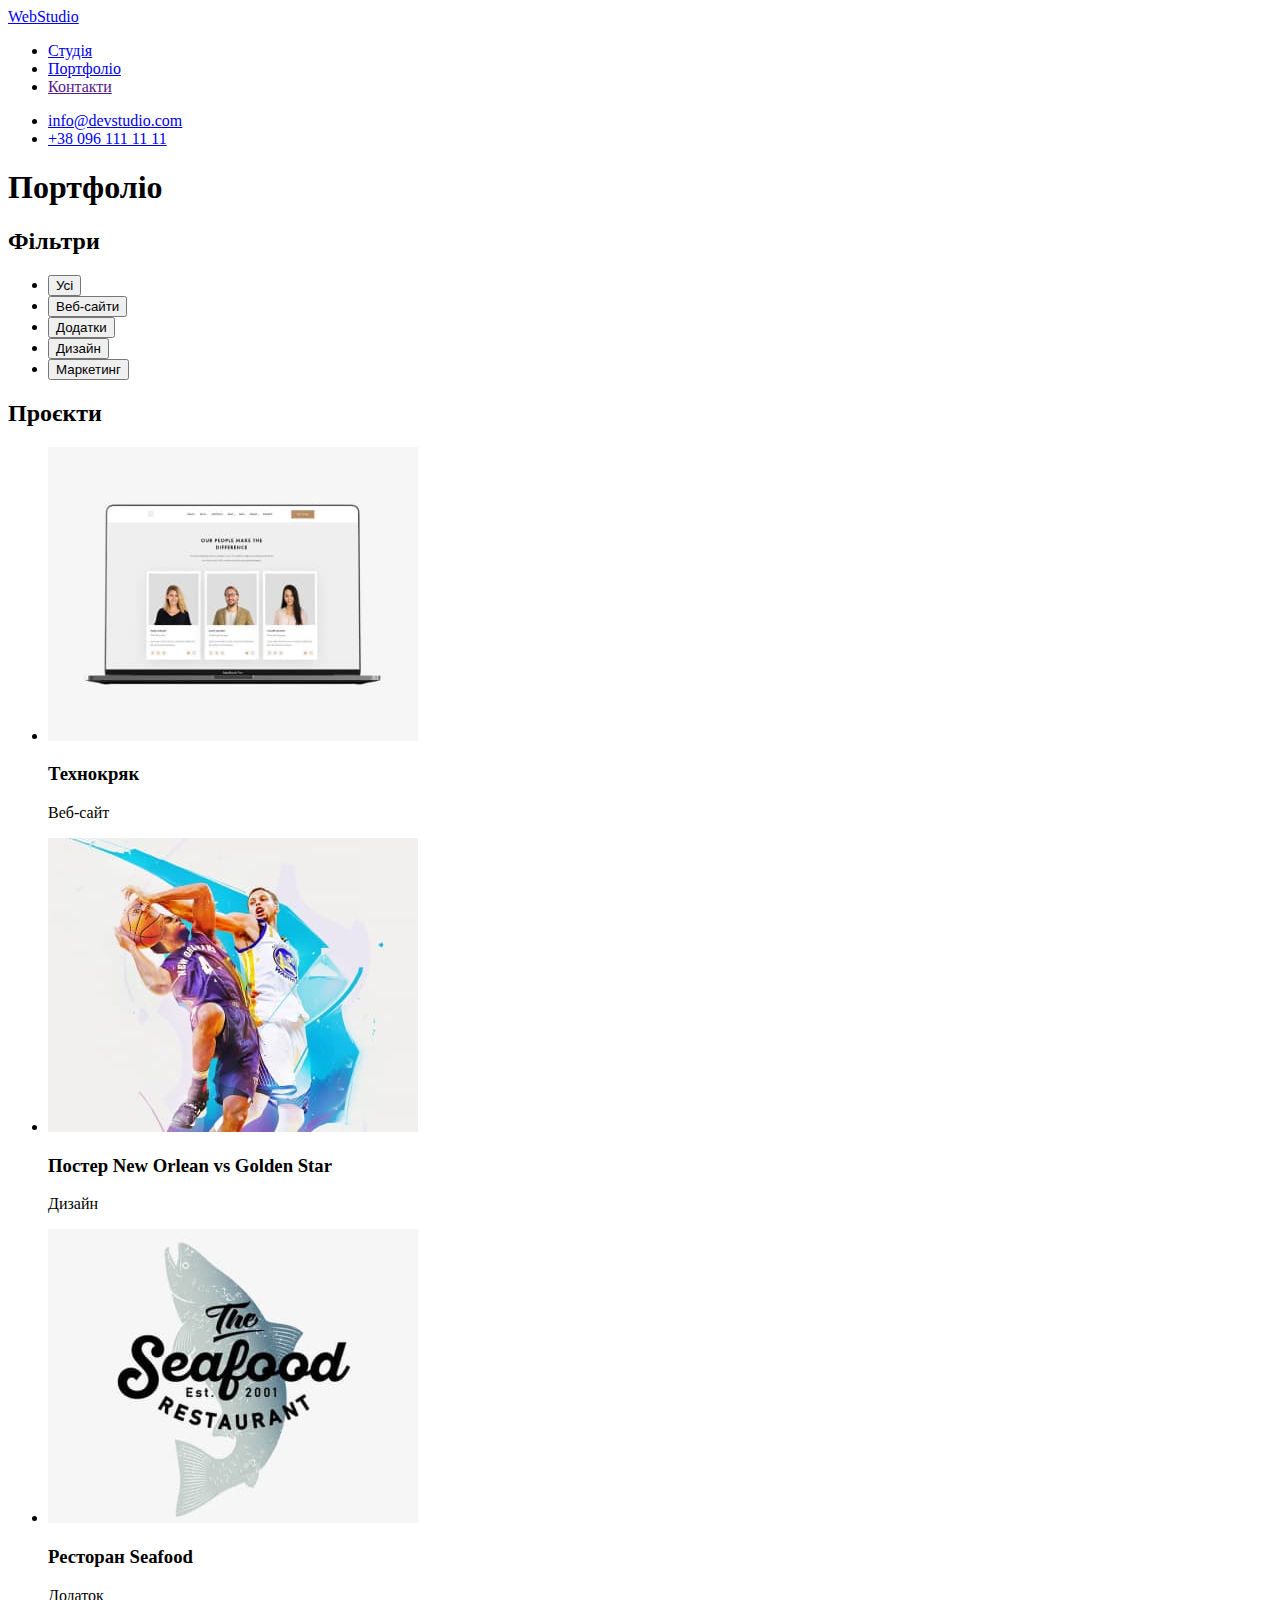
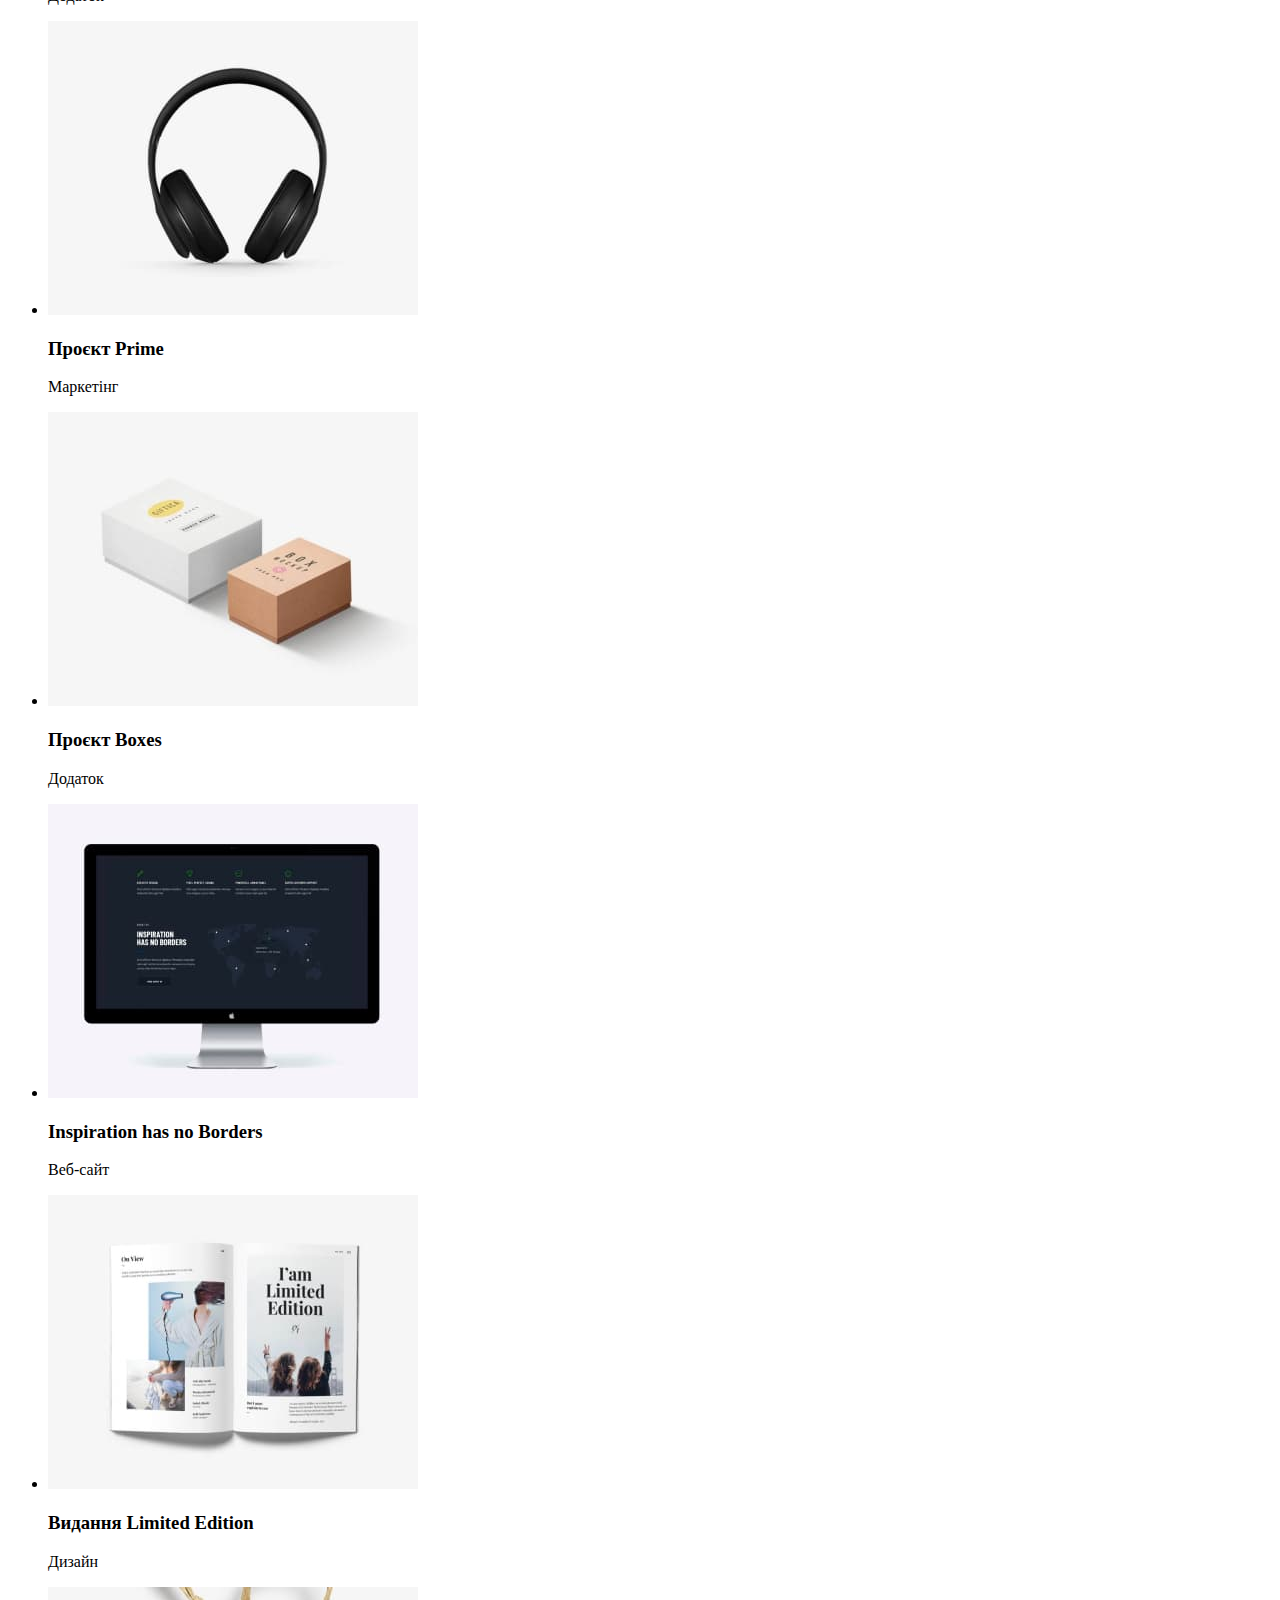
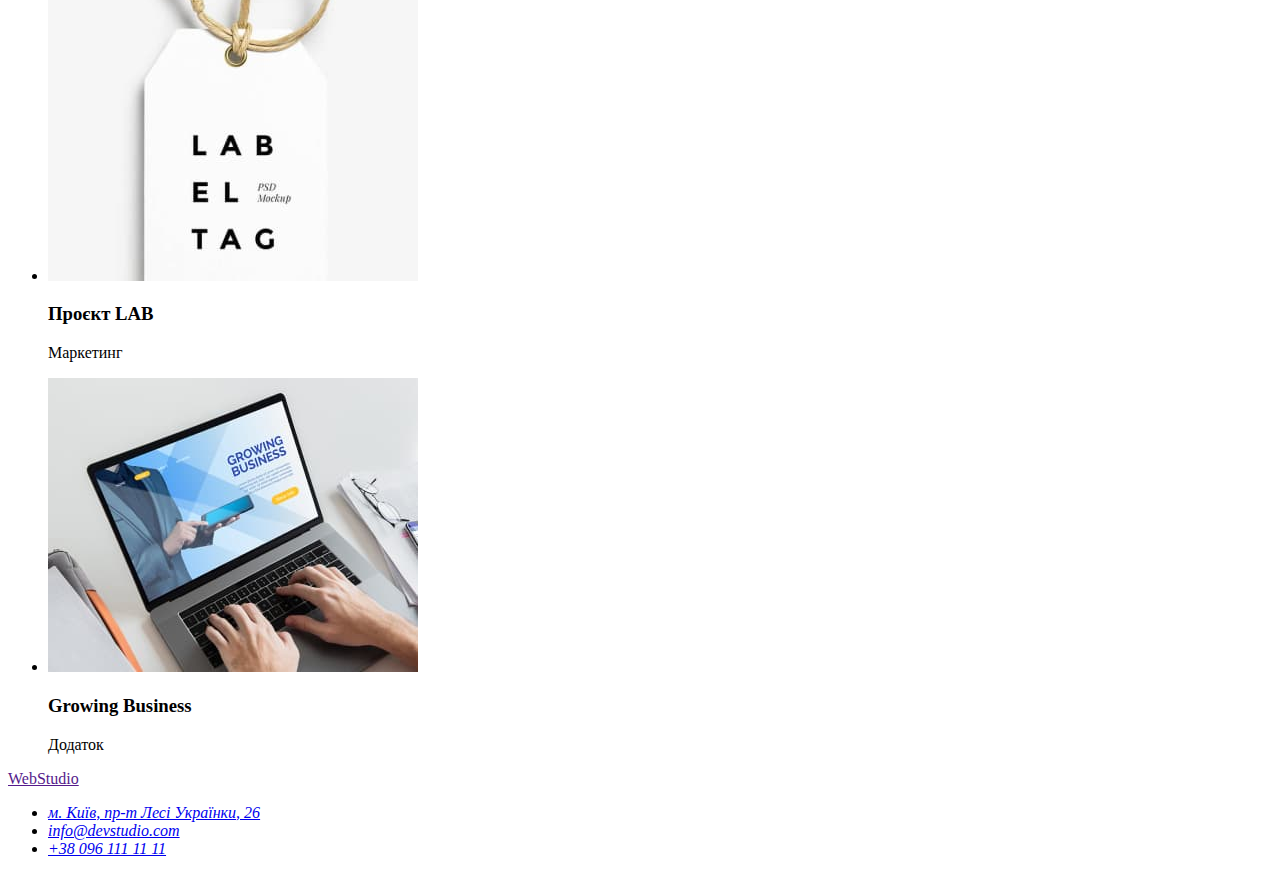
==== portfolio.html @ 96420cff "HTML markup for Portfolio" ====
<!DOCTYPE html>
<html lang="uk">
  <head>
    <meta charset="UTF-8" />
    <meta http-equiv="X-UA-Compatible" content="IE=edge" />
    <meta name="viewport" content="width=device-width, initial-scale=1.0" />
    <title>Портфоліо</title>
  </head>

  <body>
    <header>
      <!--Хедер-->
      <section>
        <a href="./index.html">WebStudio</a>
        <nav>
          <ul>
            <li><a href="./index.html">Студія</a></li>
            <li><a href="./portfolio.html">Портфоліо</a></li>
            <li><a href="">Контакти</a></li>
          </ul>
        </nav>
        <ul>
          <li><a href="mailto:info@devstudio.com">info@devstudio.com</a></li>
          <li><a href="tel:+380961111111">+38 096 111 11 11</a></li>
        </ul>
      </section>
    </header>
    <main>
      <h1>Портфоліо</h1>
      <section>
        <!--Фільтри-->
        <h2>Фільтри</h2>
        <ul>
          <li>
            <button type="button">Усі</button>
          </li>
          <li>
            <button type="button">Веб-сайти</button>
          </li>
          <li>
            <button type="button">Додатки</button>
          </li>
          <li>
            <button type="button">Дизайн</button>
          </li>
          <li>
            <button type="button">Маркетинг</button>
          </li>
        </ul>
        <!--Проєкти-->
        <h2>Проєкти</h2>
        <ul>
          <li>
            <img src=./images/img-1.jpg alt="фото Технокряк" width="370">
            <h3>Технокряк</h3>
            <p>Веб-сайт</p>
          </li>
          <li>
            <img src=./images/img-2.jpg alt="фото Постер New Orlean vs Golden
            Star" width="370">
            <h3>Постер New Orlean vs Golden Star</h3>
            <p>Дизайн</p>
          </li>
          <li>
            <img src=./images/img-3.jpg alt="фото Ресторан Seafood" width="370">
            <h3>Ресторан Seafood</h3>
            <p>Додаток</p>
          </li>
          <li>
            <img src=./images/img-4.jpg alt="фото Проєкт Prime" width="370">
            <h3>Проєкт Prime</h3>
            <p>Маркетінг</p>
          </li>
          <li>
            <img src=./images/img-5.jpg alt="фото Проєкт Boxes" width="370">
            <h3>Проєкт Boxes</h3>
            <p>Додаток</p>
          </li>
          <li>
            <img src=./images/img-6.jpg alt="фото Inspiration has no Borders"
            width="370">
            <h3>Inspiration has no Borders</h3>
            <p>Веб-сайт</p>
          </li>
          <li>
            <img src=./images/img-7.jpg alt="фото Видання Limited Edition"
            width="370">
            <h3>Видання Limited Edition</h3>
            <p>Дизайн</p>
          </li>
          <li>
            <img src=./images/img-8.jpg alt="фото Проєкт LAB" width="370">
            <h3>Проєкт LAB</h3>
            <p>Маркетинг</p>
          </li>
          <li>
            <img src=./images/img-9.jpg alt="фото Growing Business" width="370">
            <h3>Growing Business</h3>
            <p>Додаток</p>
          </li>
        </ul>
      </section>
    </main>
    <footer>
      <!--Контакти-->
      <a href="">WebStudio</a>
      <address>
        <ul>
          <li>
            <a
              href="https://www.google.com.ua/maps/place"
              target="_blank"
              rel="noopener noreferrer"
            >
              м. Київ, пр-т Лесі Українки, 26</a
            >
          </li>
          <li><a href="mailto:info@devstudio.com">info@devstudio.com</a></li>
          <li><a href="tel:+380961111111">+38 096 111 11 11</a></li>
        </ul>
      </address>
    </footer>
  </body>
</html>
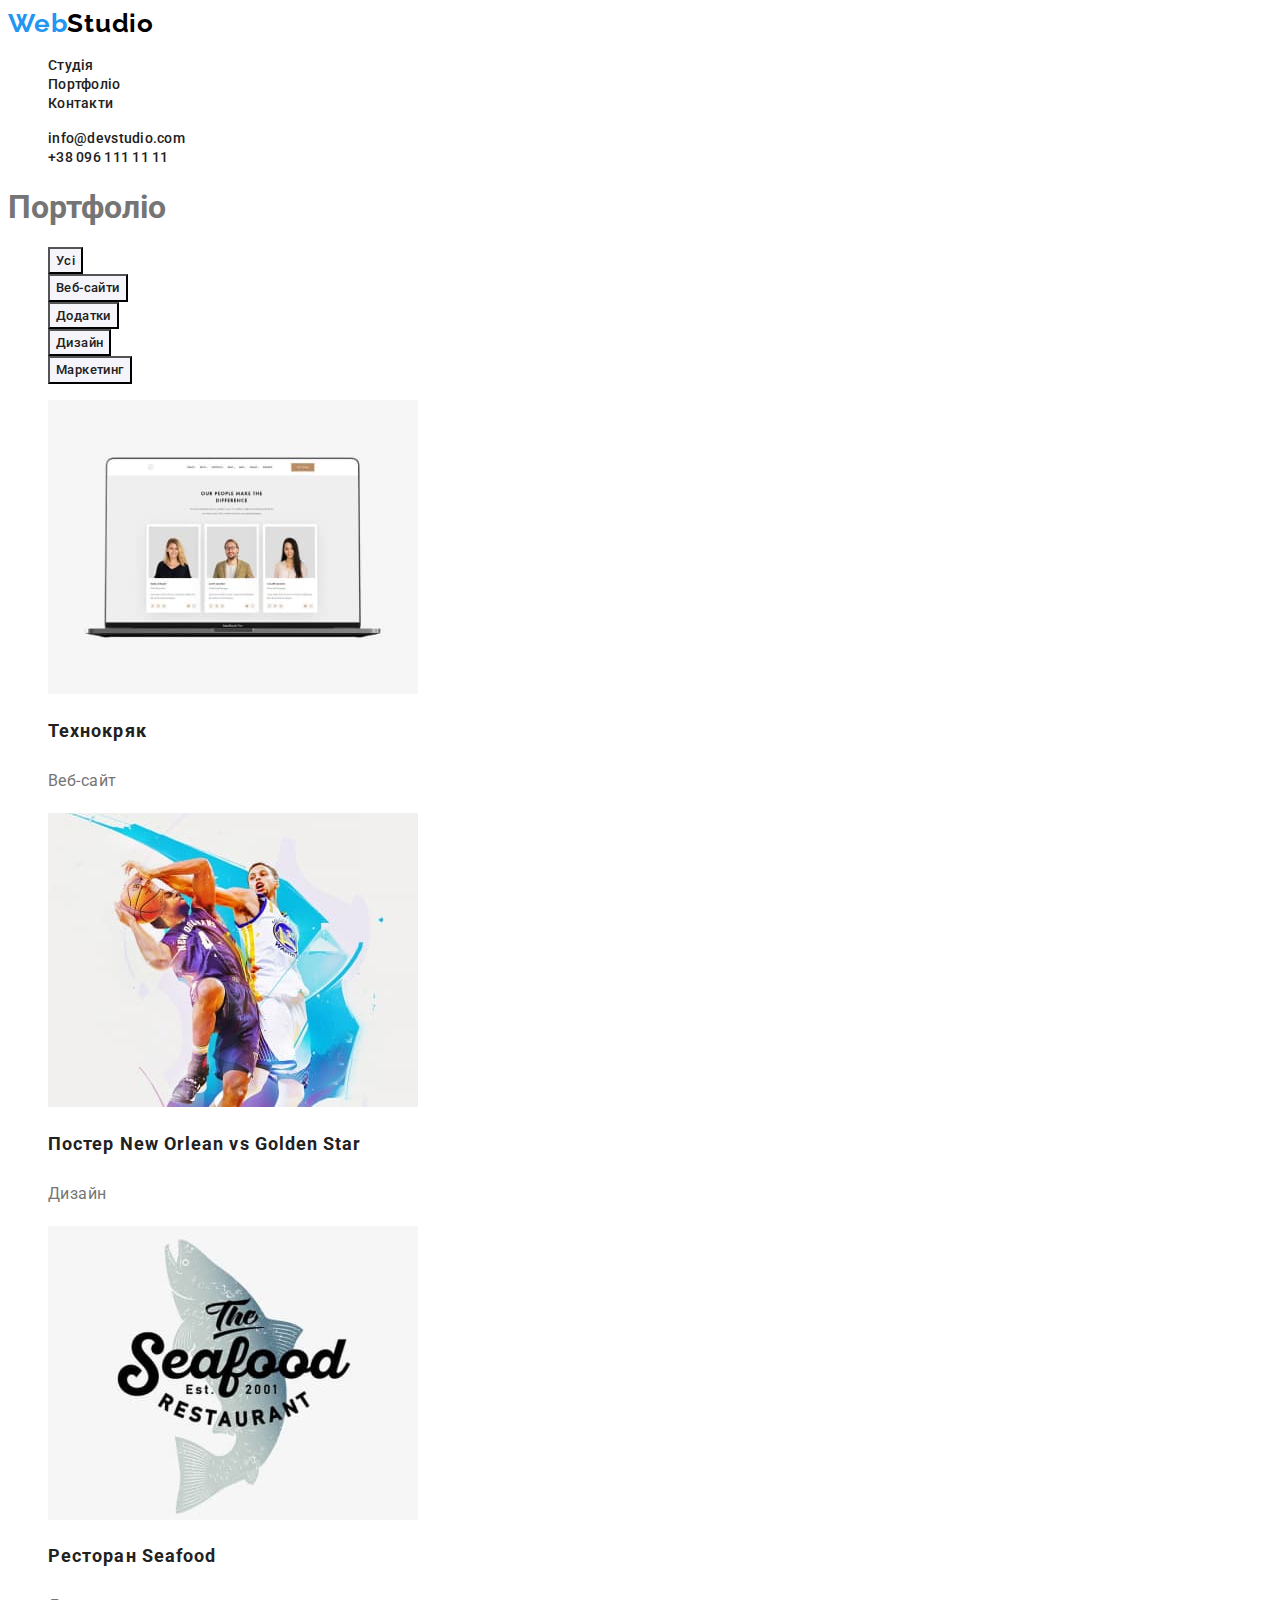
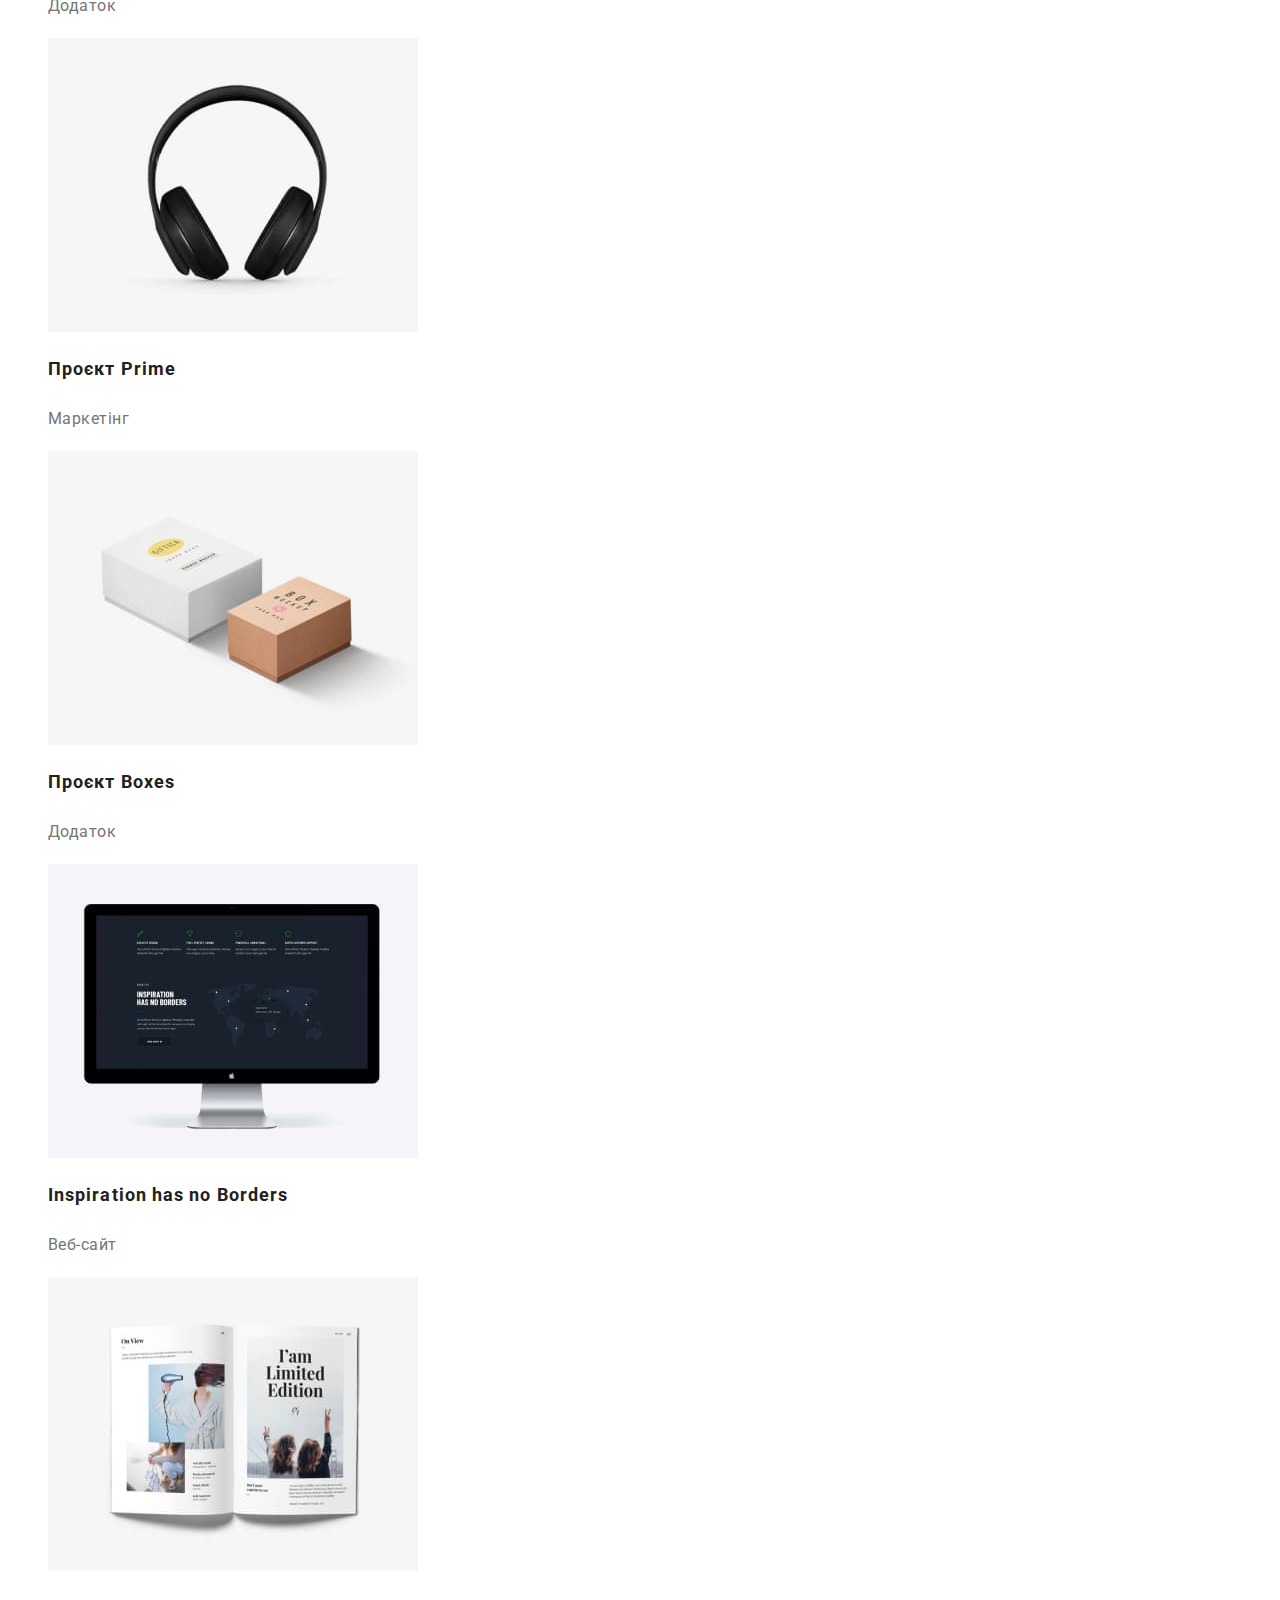
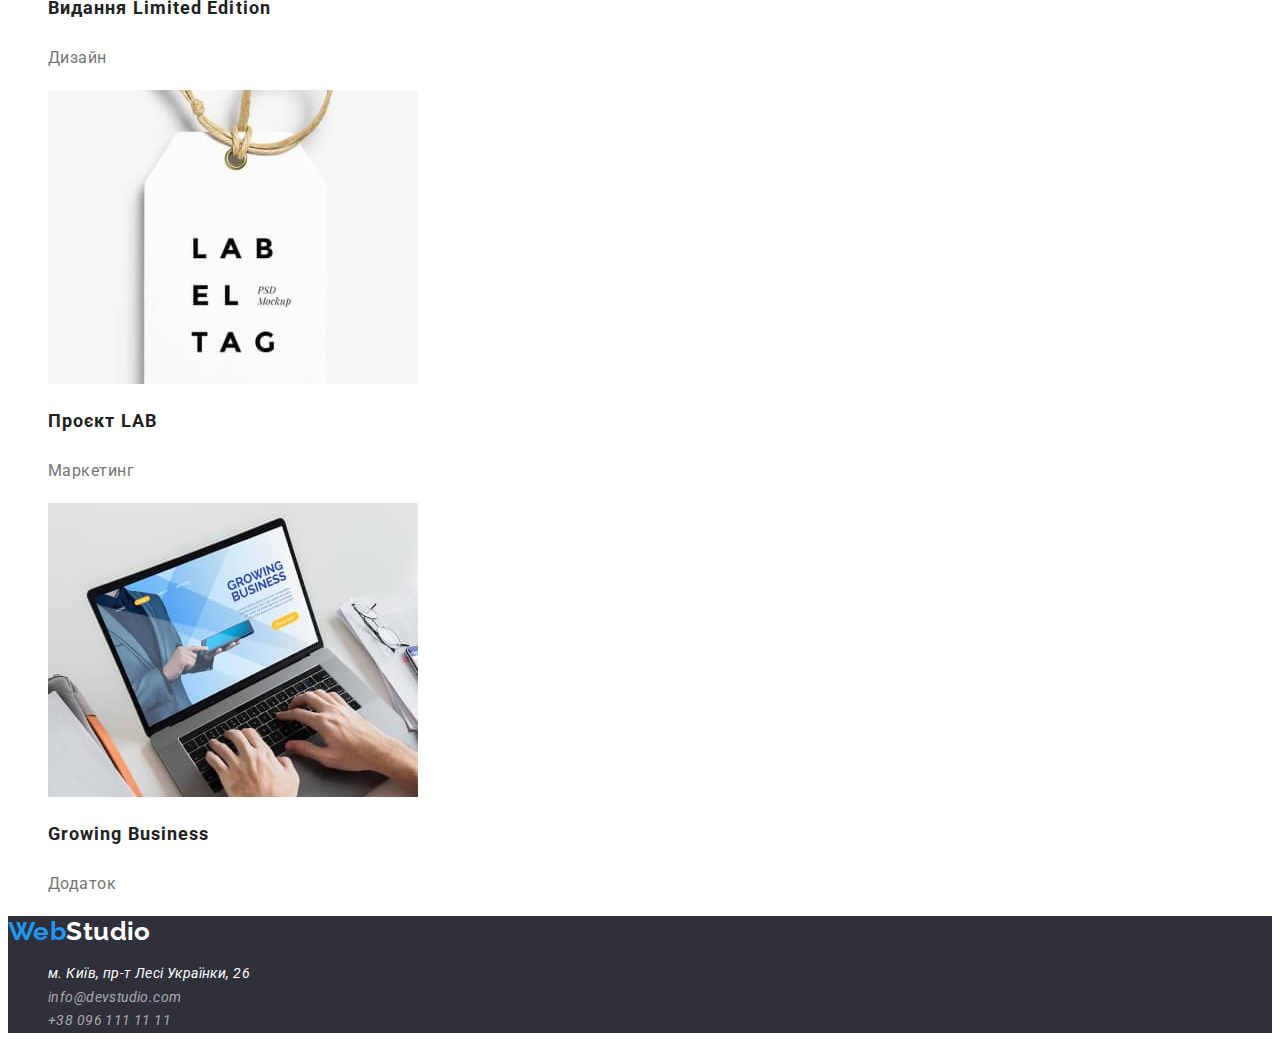
==== commit 1fe4962b: "adding css color, fonts" ====
--- a/portfolio.html
+++ b/portfolio.html
@@ -5,109 +5,128 @@
     <meta http-equiv="X-UA-Compatible" content="IE=edge" />
     <meta name="viewport" content="width=device-width, initial-scale=1.0" />
     <title>Портфоліо</title>
+    <link rel="stylesheet" href="./ccs/style.css" />
+    <link rel="preconnect" href="https://fonts.googleapis.com" />
+    <link rel="preconnect" href="https://fonts.gstatic.com" crossorigin />
+    <link
+      href="https://fonts.googleapis.com/css2?family=Raleway:wght@700&family=Roboto:wght@400;500;700;900&display=swap"
+      rel="stylesheet"
+    />
   </head>
 
   <body>
     <header>
       <!--Хедер-->
       <section>
-        <a href="./index.html">WebStudio</a>
+        <a class="header-logo" href="./index.html"
+          ><span class="logo">Web</span>Studio</a
+        >
         <nav>
-          <ul>
-            <li><a href="./index.html">Студія</a></li>
-            <li><a href="./portfolio.html">Портфоліо</a></li>
-            <li><a href="">Контакти</a></li>
+          <ul class="list">
+            <li><a class="header-nav-link" href="./index.html">Студія</a></li>
+            <li>
+              <a class="header-nav-link" href="./portfolio.html">Портфоліо</a>
+            </li>
+            <li><a class="header-nav-link" href="">Контакти</a></li>
           </ul>
         </nav>
-        <ul>
-          <li><a href="mailto:info@devstudio.com">info@devstudio.com</a></li>
-          <li><a href="tel:+380961111111">+38 096 111 11 11</a></li>
+        <ul class="list">
+          <li>
+            <a class="header-nav-link" href="mailto:info@devstudio.com"
+              >info@devstudio.com</a
+            >
+          </li>
+          <li>
+            <a class="header-nav-link" href="tel:+380961111111"
+              >+38 096 111 11 11</a
+            >
+          </li>
         </ul>
       </section>
     </header>
     <main>
       <h1>Портфоліо</h1>
-      <section>
-        <!--Фільтри-->
-        <h2>Фільтри</h2>
-        <ul>
-          <li>
-            <button type="button">Усі</button>
-          </li>
-          <li>
-            <button type="button">Веб-сайти</button>
-          </li>
-          <li>
-            <button type="button">Додатки</button>
-          </li>
-          <li>
-            <button type="button">Дизайн</button>
-          </li>
-          <li>
-            <button type="button">Маркетинг</button>
-          </li>
-        </ul>
-        <!--Проєкти-->
-        <h2>Проєкти</h2>
-        <ul>
-          <li>
-            <img src=./images/img-1.jpg alt="фото Технокряк" width="370">
-            <h3>Технокряк</h3>
-            <p>Веб-сайт</p>
-          </li>
-          <li>
-            <img src=./images/img-2.jpg alt="фото Постер New Orlean vs Golden
-            Star" width="370">
-            <h3>Постер New Orlean vs Golden Star</h3>
-            <p>Дизайн</p>
-          </li>
-          <li>
-            <img src=./images/img-3.jpg alt="фото Ресторан Seafood" width="370">
-            <h3>Ресторан Seafood</h3>
-            <p>Додаток</p>
-          </li>
-          <li>
-            <img src=./images/img-4.jpg alt="фото Проєкт Prime" width="370">
-            <h3>Проєкт Prime</h3>
-            <p>Маркетінг</p>
-          </li>
-          <li>
-            <img src=./images/img-5.jpg alt="фото Проєкт Boxes" width="370">
-            <h3>Проєкт Boxes</h3>
-            <p>Додаток</p>
-          </li>
-          <li>
-            <img src=./images/img-6.jpg alt="фото Inspiration has no Borders"
-            width="370">
-            <h3>Inspiration has no Borders</h3>
-            <p>Веб-сайт</p>
-          </li>
-          <li>
-            <img src=./images/img-7.jpg alt="фото Видання Limited Edition"
-            width="370">
-            <h3>Видання Limited Edition</h3>
-            <p>Дизайн</p>
-          </li>
-          <li>
-            <img src=./images/img-8.jpg alt="фото Проєкт LAB" width="370">
-            <h3>Проєкт LAB</h3>
-            <p>Маркетинг</p>
-          </li>
-          <li>
-            <img src=./images/img-9.jpg alt="фото Growing Business" width="370">
-            <h3>Growing Business</h3>
-            <p>Додаток</p>
-          </li>
-        </ul>
-      </section>
+
+      <!--Фільтри-->
+      <ul class="list">
+        <li>
+          <button class="button" type="button">Усі</button>
+        </li>
+        <li>
+          <button class="button" type="button">Веб-сайти</button>
+        </li>
+        <li>
+          <button class="button" type="button">Додатки</button>
+        </li>
+        <li>
+          <button class="button" type="button">Дизайн</button>
+        </li>
+        <li>
+          <button class="button" type="button">Маркетинг</button>
+        </li>
+      </ul>
+      <!--Проєкти-->
+      <ul class="list">
+        <li>
+          <img src=./images/img-1.jpg alt="фото Технокряк" width="370">
+          <h2 class="portfolio-title">Технокряк</h2>
+          <p class="portfolio-disc">Веб-сайт</p>
+        </li>
+        <li>
+          <img src=./images/img-2.jpg alt="фото Постер New Orlean vs Golden
+          Star" width="370">
+          <h2 class="portfolio-title">Постер New Orlean vs Golden Star</h2>
+          <p class="portfolio-disc">Дизайн</p>
+        </li>
+        <li>
+          <img src=./images/img-3.jpg alt="фото Ресторан Seafood" width="370">
+          <h2 class="portfolio-title">Ресторан Seafood</h2>
+          <p class="portfolio-disc">Додаток</p>
+        </li>
+        <li>
+          <img src=./images/img-4.jpg alt="фото Проєкт Prime" width="370">
+          <h2 class="portfolio-title">Проєкт Prime</h2>
+          <p class="portfolio-disc">Маркетінг</p>
+        </li>
+        <li>
+          <img src=./images/img-5.jpg alt="фото Проєкт Boxes" width="370">
+          <h2 class="portfolio-title">Проєкт Boxes</h2>
+          <p class="portfolio-disc">Додаток</p>
+        </li>
+        <li>
+          <img src=./images/img-6.jpg alt="фото Inspiration has no Borders"
+          width="370">
+          <h2 class="portfolio-title">Inspiration has no Borders</h2>
+          <p class="portfolio-disc">Веб-сайт</p>
+        </li>
+        <li>
+          <img src=./images/img-7.jpg alt="фото Видання Limited Edition"
+          width="370">
+          <h2 class="portfolio-title">Видання Limited Edition</h2>
+          <p class="portfolio-disc">Дизайн</p>
+        </li>
+        <li>
+          <img src=./images/img-8.jpg alt="фото Проєкт LAB" width="370">
+          <h2 class="portfolio-title">Проєкт LAB</h2>
+          <p class="portfolio-disc">Маркетинг</p>
+        </li>
+        <li>
+          <img src=./images/img-9.jpg alt="фото Growing Business" width="370">
+          <h2 class="portfolio-title">Growing Business</h2>
+          <p class="portfolio-disc">Додаток</p>
+        </li>
+      </ul>
     </main>
-    <footer>
+    <footer class="footer">
       <!--Контакти-->
-      <a href="">WebStudio</a>
+      <a class="footer-logo" href="./index.html"
+        ><span class="logo">Web</span>Studio</a
+      >
       <address>
-        <ul>
+        <ul class="list">
           <li>
             <a
+              class="footer-address"
               href="https://www.google.com.ua/maps/place"
               target="_blank"
               rel="noopener noreferrer"
@@ -115,8 +134,16 @@
               м. Київ, пр-т Лесі Українки, 26</a
             >
           </li>
-          <li><a href="mailto:info@devstudio.com">info@devstudio.com</a></li>
-          <li><a href="tel:+380961111111">+38 096 111 11 11</a></li>
+          <li>
+            <a class="footer-link" href="mailto:info@devstudio.com"
+              >info@devstudio.com</a
+            >
+          </li>
+          <li>
+            <a class="footer-link" href="tel:+380961111111"
+              >+38 096 111 11 11</a
+            >
+          </li>
         </ul>
       </address>
     </footer>
--- a/ccs/style.css
+++ b/ccs/style.css
@@ -0,0 +1,177 @@
+/* основний білий background: #FFF;
+основний чорний background: #2F303A;
+вторинний білий background: #F5F4FA; 
+акцент фону background: #2196F3;
+головний color: #757575;
+вторинний color: #212121;
+акцент color: #2196F3;
+Лого #000000,#2196F3
+
+/* футер #FFF,#FFFFFF99 */
+/* стандартні властивості від браузера font-size: 16px;
+  font-weight: 400; */
+
+:root {
+  --prime-color: #757575;
+  --second-color: #212121;
+  --accent-color: #2196f3;
+  --logo-blackcolor: #000000;
+  --logo-whitecolor: #fff;
+  --footer-link-color: #fff9;
+  --prime-white-background: #fff;
+  --second-white-background: #f5f4fa;
+  --black-background: #2f303a;
+  --accent-background: #2196f3;
+}
+
+body {
+  background-color: var(--prime-white-background);
+  color: var(--prime-color);
+  font-family: "Roboto", sans-serif;
+}
+
+.list {
+  list-style-type: none;
+}
+/* Хедер */
+.header-logo {
+  text-decoration: none;
+  color: var(--logo-blackcolor);
+  font-family: "Raleway", sans-serif;
+  font-size: 26px;
+  font-weight: 700;
+  line-height: 1.2;
+  letter-spacing: 0.03em;
+}
+/*  частина лого WEB */
+.logo {
+  color: var(--accent-color);
+}
+
+.header-nav-link {
+  color: var(--second-color);
+  text-decoration: none;
+  font-size: 14px;
+  font-weight: 500;
+  line-height: 1.2;
+  letter-spacing: 0.02em;
+}
+/* Головна сторинка */
+/* Герой */
+.hero {
+  color: var(--logo-whitecolor);
+  background-color: var(--black-background);
+}
+.hero-title {
+  font-size: 44px;
+  font-weight: 900;
+  line-height: 1.4;
+  letter-spacing: 0.06em;
+}
+
+.hero-button {
+  background-color: var(--accent-background);
+  color: inherit;
+  cursor: pointer;
+  font-family: inherit;
+  font-weight: 700;
+  line-height: 2;
+  letter-spacing: 0.06em;
+}
+/*  Особливості */
+.feature-title {
+  color: var(--second-color);
+  font-size: 14px;
+  font-weight: 700;
+  line-height: 1.14;
+  letter-spacing: 0.03em;
+}
+.feature-disc {
+  font-size: 14px;
+  line-height: 1.7;
+  letter-spacing: 0.03em;
+}
+.title-second {
+  color: var(--second-color);
+  font-size: 36px;
+  font-weight: 700;
+  line-height: 1.2;
+  letter-spacing: 0.03em;
+}
+/* Команда */
+.team {
+  background-color: var(--second-white-background);
+}
+.team-item {
+  background-color: var(--prime-white-background);
+}
+.team-item-title {
+  color: var(--second-color);
+  font-weight: 500;
+  line-height: 2;
+  letter-spacing: 0.03em;
+}
+.team-item-disc {
+  font-size: 16px;
+  line-height: 2;
+  letter-spacing: 0.03em;
+}
+/* Сторинка Портфоліо */
+.button {
+  background-color: var(--second-white-background);
+  color: var(--second-color);
+  cursor: pointer;
+  font-family: inherit;
+  font-weight: 500;
+  line-height: 1.6;
+  letter-spacing: 0.03em;
+}
+
+.button:hover,
+.button:focus {
+  background-color: var(--accent-background);
+  color: var(--logo-whitecolor);
+}
+.portfolio-title {
+  color: var(--second-color);
+  font-size: 18px;
+  font-weight: 700;
+  line-height: 2;
+  letter-spacing: 0.06em;
+}
+.portfolio-disc {
+  line-height: 2;
+  letter-spacing: 0.03em;
+}
+/* Футер */
+.footer {
+  background-color: var(--black-background);
+  font-size: 14px;
+  line-height: 1.7;
+  letter-spacing: 0.03em;
+}
+.footer-logo {
+  text-decoration: none;
+  color: var(--logo-whitecolor);
+  font-family: "Raleway", sans-serif;
+  font-size: 26px;
+  font-weight: 700;
+  line-height: 1.2;
+}
+.footer-address {
+  text-decoration: none;
+  color: var(--logo-whitecolor);
+}
+
+.footer-link {
+  text-decoration: none;
+  color: var(--footer-link-color);
+}
+.footer-link:hover,
+.footer-link:focus,
+.footer-address:hover,
+.footer-address:focus,
+.header-nav-link:hover,
+.header-nav-link:focus {
+  color: var(--accent-color);
+}
